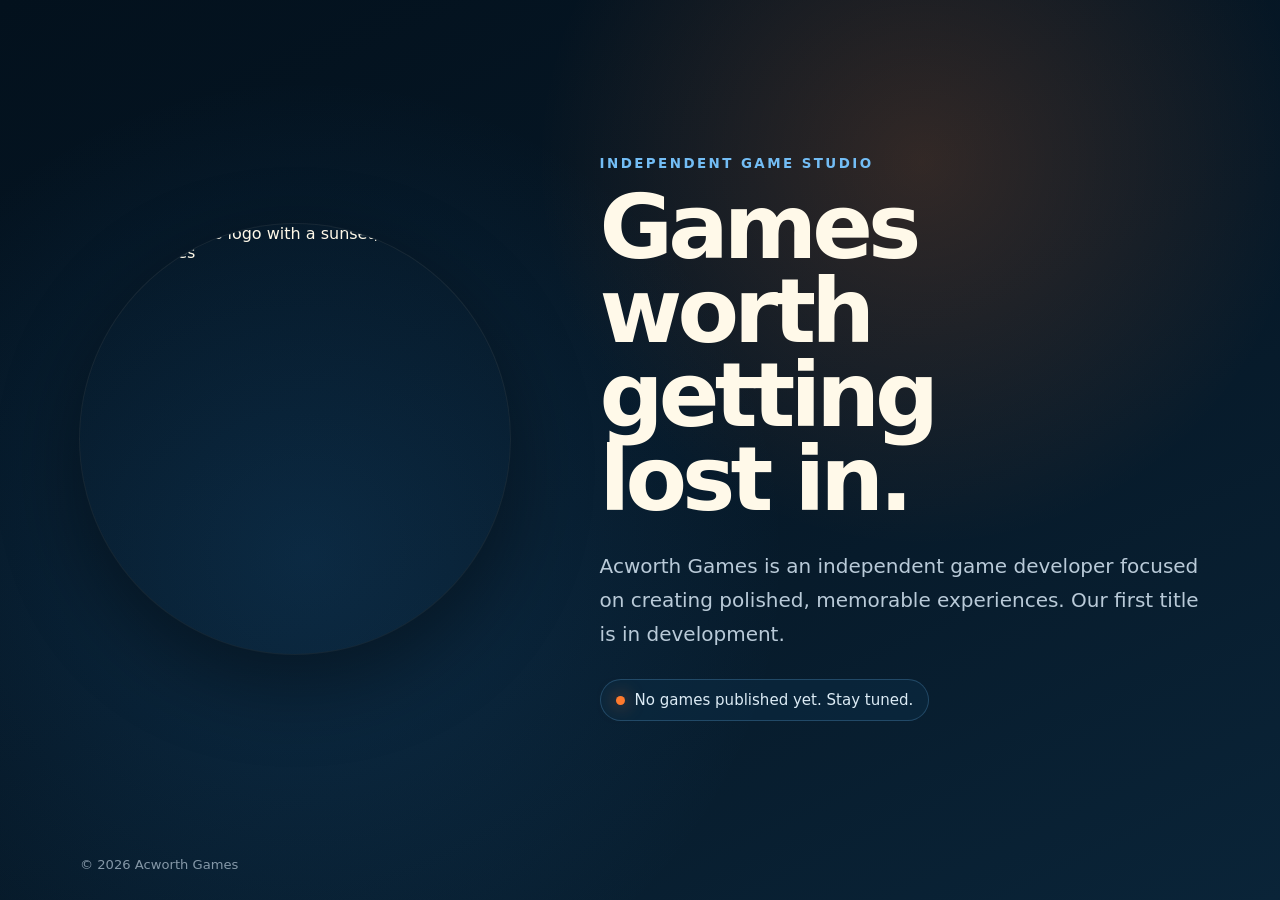
==== index.html @ f06aba49 "Build initial Acworth Games website" ====
<!doctype html>
<html lang="en">
<head>
  <meta charset="utf-8">
  <meta name="viewport" content="width=device-width, initial-scale=1">
  <meta name="description" content="Acworth Games is an independent game studio. Our first games are currently in development.">
  <meta name="theme-color" content="#061827">
  <meta property="og:title" content="Acworth Games">
  <meta property="og:description" content="Independent games, thoughtfully made. First release in development.">
  <meta property="og:type" content="website">
  <meta property="og:url" content="https://acworthgames.com/">
  <meta property="og:image" content="https://acworthgames.com/assets/acworth-games-logo.jpg">
  <title>Acworth Games | Independent Game Studio</title>
  <link rel="icon" href="/assets/acworth-games-logo.jpg">
  <link rel="stylesheet" href="/styles.css">
</head>
<body>
  <main class="page">
    <section class="hero" aria-labelledby="site-title">
      <img
        class="logo"
        src="/assets/acworth-games-logo.jpg"
        width="600"
        height="600"
        alt="Acworth Games logo with a sunset, mountain, lake, and pine trees"
      >

      <div class="copy">
        <p class="eyebrow">Independent game studio</p>
        <h1 id="site-title">Games worth getting lost in.</h1>
        <p class="intro">
          Acworth Games is an independent game developer focused on creating polished,
          memorable experiences. Our first title is in development.
        </p>
        <div class="status" aria-label="Publishing status">
          <span class="status-dot" aria-hidden="true"></span>
          No games published yet. Stay tuned.
        </div>
      </div>
    </section>
  </main>

  <footer>
    <span>© 2026 Acworth Games</span>
  </footer>
</body>
</html>
---- styles.css ----
:root {
  color-scheme: dark;
  --ink: #061827;
  --ink-soft: #0c2940;
  --cream: #fff9e9;
  --blue: #2f9af0;
  --blue-soft: #73bdf5;
  --orange: #ff7a2d;
  --muted: #b9cad8;
}

* {
  box-sizing: border-box;
}

html {
  min-height: 100%;
  background: var(--ink);
}

body {
  min-height: 100vh;
  margin: 0;
  display: flex;
  flex-direction: column;
  font-family: Inter, ui-sans-serif, system-ui, -apple-system, BlinkMacSystemFont, "Segoe UI", sans-serif;
  color: var(--cream);
  background:
    radial-gradient(circle at 72% 18%, rgba(255, 122, 45, 0.18), transparent 24rem),
    radial-gradient(circle at 24% 62%, rgba(47, 154, 240, 0.14), transparent 30rem),
    linear-gradient(155deg, #03111d 0%, var(--ink) 52%, #0a2438 100%);
}

.page {
  width: min(1120px, calc(100% - 40px));
  margin: auto;
  padding: 56px 0 36px;
}

.hero {
  display: grid;
  grid-template-columns: minmax(260px, 430px) minmax(0, 1fr);
  align-items: center;
  gap: clamp(42px, 7vw, 92px);
}

.logo {
  width: 100%;
  height: auto;
  display: block;
  border-radius: 50%;
  box-shadow:
    0 28px 80px rgba(0, 0, 0, 0.42),
    0 0 0 1px rgba(255, 249, 233, 0.08);
}

.copy {
  max-width: 610px;
}

.eyebrow {
  margin: 0 0 14px;
  color: var(--blue-soft);
  font-size: 0.84rem;
  font-weight: 800;
  letter-spacing: 0.18em;
  text-transform: uppercase;
}

h1 {
  margin: 0;
  max-width: 12ch;
  font-size: clamp(3rem, 7vw, 6.6rem);
  line-height: 0.94;
  letter-spacing: -0.055em;
  text-wrap: balance;
}

.intro {
  margin: 28px 0 0;
  max-width: 54ch;
  color: var(--muted);
  font-size: clamp(1.05rem, 2vw, 1.25rem);
  line-height: 1.7;
}

.status {
  width: fit-content;
  margin-top: 28px;
  padding: 11px 15px;
  display: inline-flex;
  align-items: center;
  gap: 10px;
  border: 1px solid rgba(115, 189, 245, 0.24);
  border-radius: 999px;
  color: #dcebf5;
  background: rgba(12, 41, 64, 0.66);
  font-size: 0.94rem;
}

.status-dot {
  width: 9px;
  height: 9px;
  flex: 0 0 auto;
  border-radius: 50%;
  background: var(--orange);
  box-shadow: 0 0 18px rgba(255, 122, 45, 0.72);
}

footer {
  width: min(1120px, calc(100% - 40px));
  margin: 0 auto;
  padding: 0 0 28px;
  color: rgba(185, 202, 216, 0.7);
  font-size: 0.82rem;
}

@media (max-width: 780px) {
  .page {
    padding-top: 34px;
  }

  .hero {
    grid-template-columns: 1fr;
    gap: 36px;
  }

  .logo {
    width: min(78vw, 360px);
    justify-self: center;
  }

  .copy {
    text-align: center;
    justify-self: center;
  }

  h1 {
    max-width: 11ch;
    margin-inline: auto;
  }

  .intro {
    margin-inline: auto;
  }

  .status {
    margin-inline: auto;
  }

  footer {
    text-align: center;
  }
}

@media (prefers-reduced-motion: no-preference) {
  .logo {
    animation: settle 700ms ease-out both;
  }

  .copy {
    animation: settle 700ms 90ms ease-out both;
  }

  @keyframes settle {
    from {
      opacity: 0;
      transform: translateY(10px);
    }

    to {
      opacity: 1;
      transform: translateY(0);
    }
  }
}
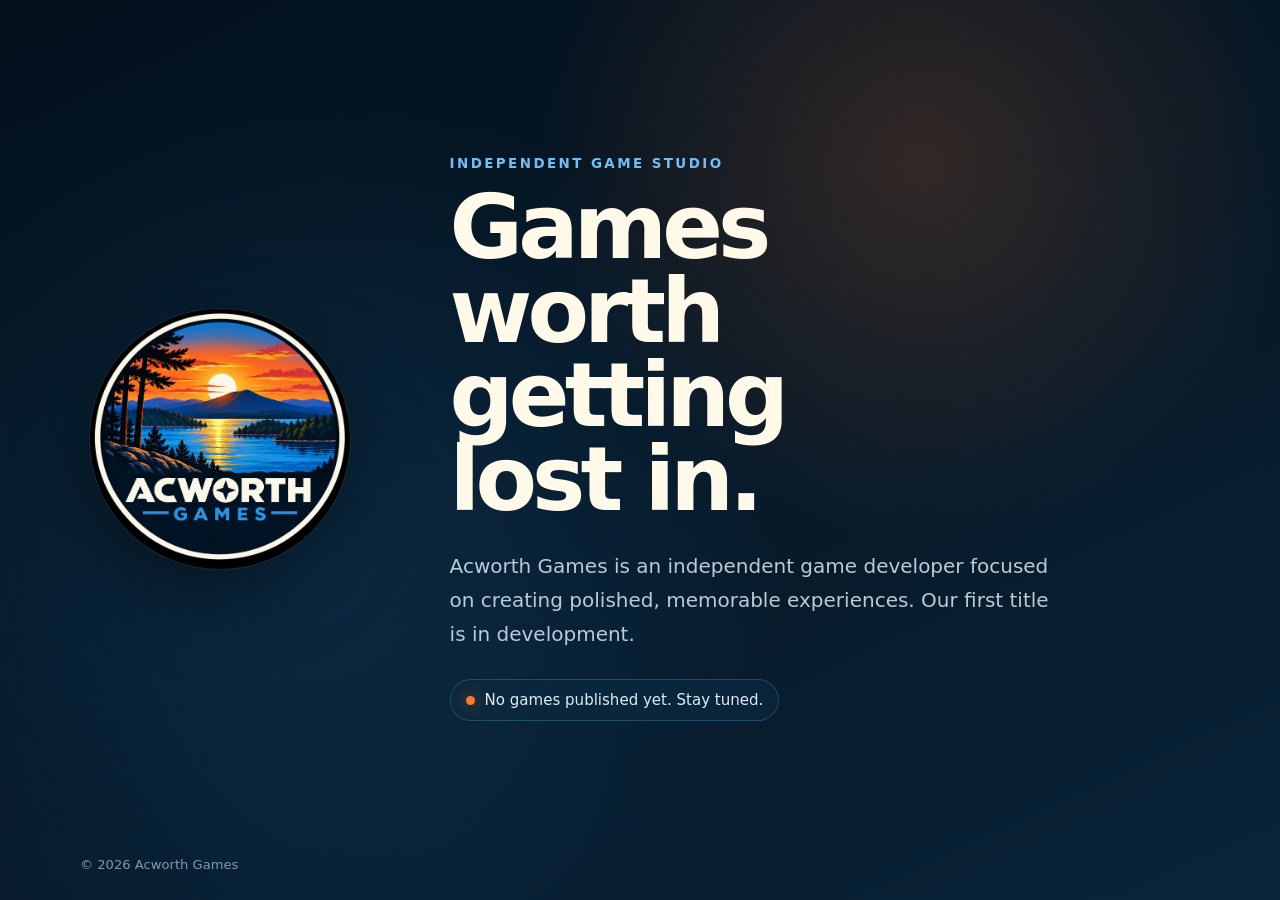
==== commit 327edc5e: "Updated logo and bg" ====
--- a/index.html
+++ b/index.html
@@ -4,7 +4,7 @@
   <meta charset="utf-8">
   <meta name="viewport" content="width=device-width, initial-scale=1">
   <meta name="description" content="Acworth Games is an independent game studio. Our first games are currently in development.">
-  <meta name="theme-color" content="#061827">
+  <meta name="theme-color" content="#000000">
   <meta property="og:title" content="Acworth Games">
   <meta property="og:description" content="Independent games, thoughtfully made. First release in development.">
   <meta property="og:type" content="website">
--- a/styles.css
+++ b/styles.css
@@ -39,15 +39,16 @@
 
 .hero {
   display: grid;
-  grid-template-columns: minmax(260px, 430px) minmax(0, 1fr);
+  grid-template-columns: minmax(220px, 280px) minmax(0, 1fr);
   align-items: center;
   gap: clamp(42px, 7vw, 92px);
 }
 
 .logo {
-  width: 100%;
+  width: min(100%, 260px);
   height: auto;
   display: block;
+  justify-self: center;
   border-radius: 50%;
   box-shadow:
     0 28px 80px rgba(0, 0, 0, 0.42),
@@ -126,7 +127,7 @@
   }
 
   .logo {
-    width: min(78vw, 360px);
+    width: min(68vw, 240px);
     justify-self: center;
   }
 
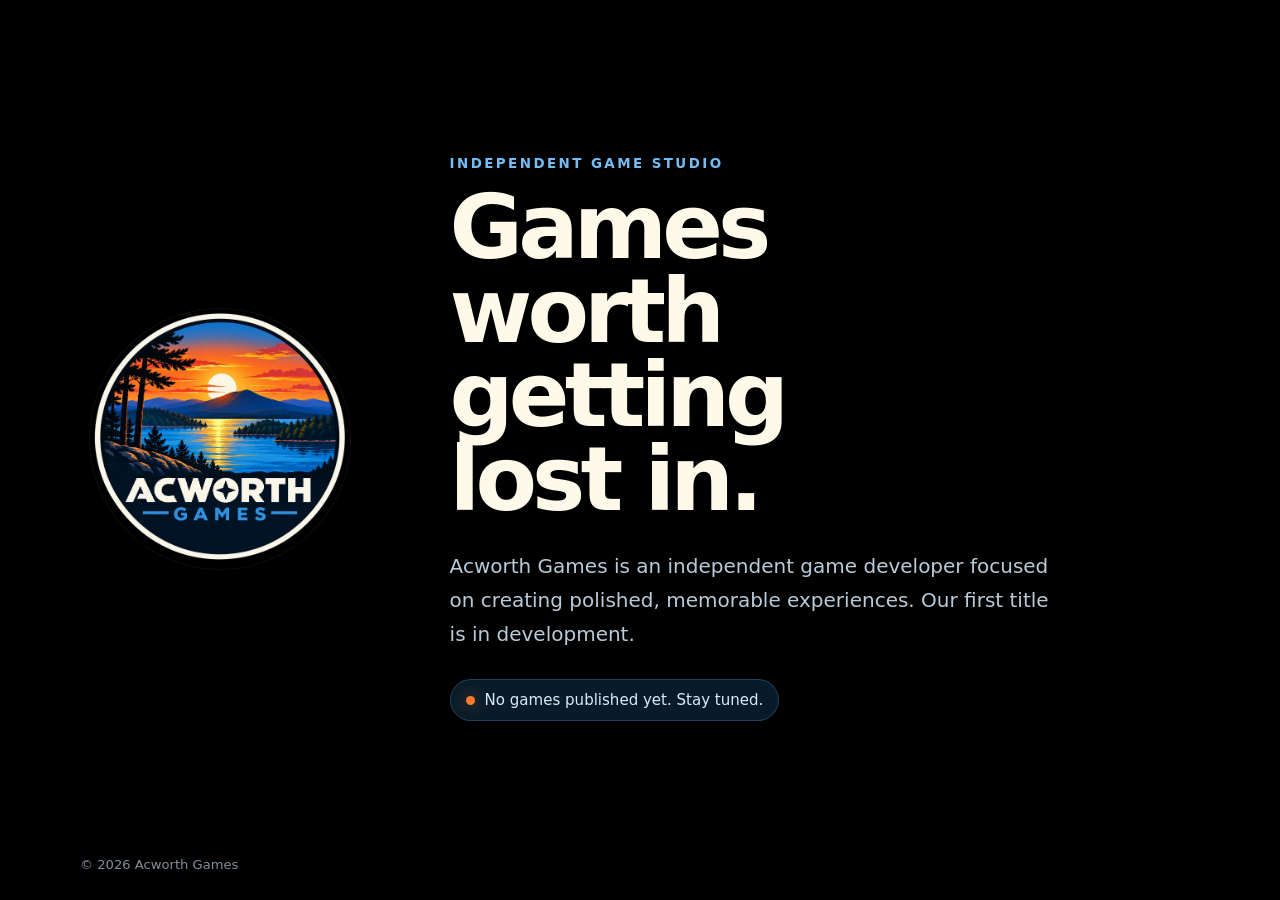
==== commit b7e2599c: "Set site background to black and refresh asset URLs" ====
--- a/index.html
+++ b/index.html
@@ -9,17 +9,17 @@
   <meta property="og:description" content="Independent games, thoughtfully made. First release in development.">
   <meta property="og:type" content="website">
   <meta property="og:url" content="https://acworthgames.com/">
-  <meta property="og:image" content="https://acworthgames.com/assets/acworth-games-logo.jpg">
+  <meta property="og:image" content="https://acworthgames.com/assets/acworth-games-logo.jpg?v=2">
   <title>Acworth Games | Independent Game Studio</title>
-  <link rel="icon" href="/assets/acworth-games-logo.jpg">
-  <link rel="stylesheet" href="/styles.css">
+  <link rel="icon" href="/assets/acworth-games-logo.jpg?v=2">
+  <link rel="stylesheet" href="/styles.css?v=2">
 </head>
 <body>
   <main class="page">
     <section class="hero" aria-labelledby="site-title">
       <img
         class="logo"
-        src="/assets/acworth-games-logo.jpg"
+        src="/assets/acworth-games-logo.jpg?v=2"
         width="600"
         height="600"
         alt="Acworth Games logo with a sunset, mountain, lake, and pine trees"
--- a/styles.css
+++ b/styles.css
@@ -1,6 +1,6 @@
 :root {
   color-scheme: dark;
-  --ink: #061827;
+  --ink: #000000;
   --ink-soft: #0c2940;
   --cream: #fff9e9;
   --blue: #2f9af0;
@@ -25,10 +25,7 @@
   flex-direction: column;
   font-family: Inter, ui-sans-serif, system-ui, -apple-system, BlinkMacSystemFont, "Segoe UI", sans-serif;
   color: var(--cream);
-  background:
-    radial-gradient(circle at 72% 18%, rgba(255, 122, 45, 0.18), transparent 24rem),
-    radial-gradient(circle at 24% 62%, rgba(47, 154, 240, 0.14), transparent 30rem),
-    linear-gradient(155deg, #03111d 0%, var(--ink) 52%, #0a2438 100%);
+  background: var(--ink);
 }
 
 .page {
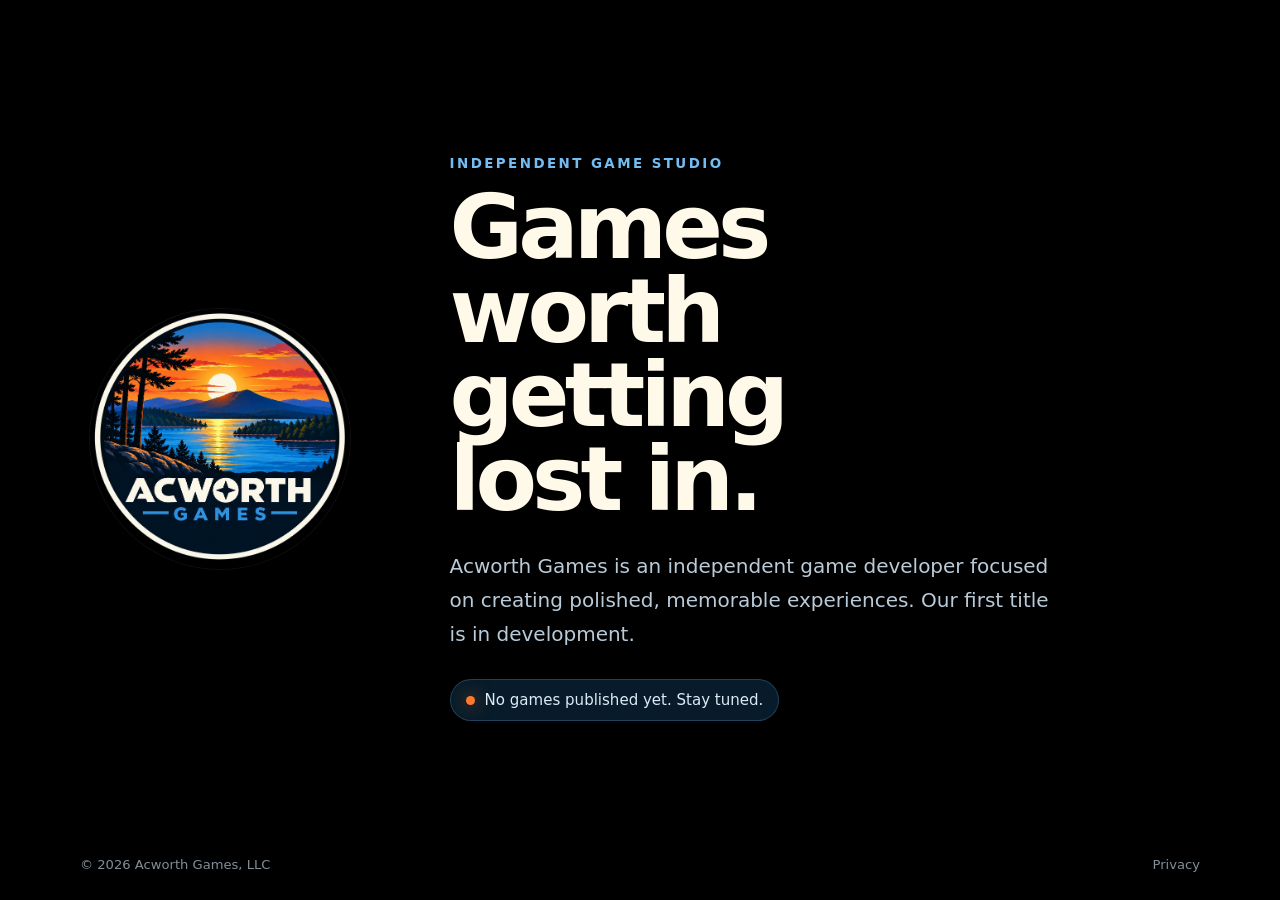
==== commit 11851e4c: "Publish Acworth Games privacy policy" ====
--- a/index.html
+++ b/index.html
@@ -12,7 +12,7 @@
   <meta property="og:image" content="https://acworthgames.com/assets/acworth-games-logo.jpg?v=2">
   <title>Acworth Games | Independent Game Studio</title>
   <link rel="icon" href="/assets/acworth-games-logo.jpg?v=2">
-  <link rel="stylesheet" href="/styles.css?v=2">
+  <link rel="stylesheet" href="/styles.css?v=3">
 </head>
 <body>
   <main class="page">
@@ -41,7 +41,10 @@
   </main>
 
   <footer>
-    <span>© 2026 Acworth Games</span>
+    <span>© 2026 Acworth Games, LLC</span>
+    <nav class="footer-links" aria-label="Legal">
+      <a href="/privacy/">Privacy</a>
+    </nav>
   </footer>
 </body>
 </html>
--- a/styles.css
+++ b/styles.css
@@ -26,6 +26,21 @@
   font-family: Inter, ui-sans-serif, system-ui, -apple-system, BlinkMacSystemFont, "Segoe UI", sans-serif;
   color: var(--cream);
   background: var(--ink);
+}
+
+a {
+  color: var(--blue-soft);
+  text-underline-offset: 0.18em;
+}
+
+a:hover {
+  color: var(--cream);
+}
+
+a:focus-visible {
+  outline: 2px solid var(--orange);
+  outline-offset: 4px;
+  border-radius: 2px;
 }
 
 .page {
@@ -109,8 +124,146 @@
   width: min(1120px, calc(100% - 40px));
   margin: 0 auto;
   padding: 0 0 28px;
+  display: flex;
+  align-items: center;
+  justify-content: space-between;
+  gap: 18px;
   color: rgba(185, 202, 216, 0.7);
   font-size: 0.82rem;
+}
+
+.footer-links {
+  display: flex;
+  gap: 16px;
+}
+
+.footer-links a {
+  color: inherit;
+  text-decoration: none;
+}
+
+.footer-links a:hover {
+  color: var(--cream);
+}
+
+.legal-page {
+  width: min(880px, calc(100% - 40px));
+  margin: 0 auto;
+  padding: 44px 0 68px;
+}
+
+.legal-nav {
+  margin-bottom: 42px;
+}
+
+.brand-link {
+  display: inline-flex;
+  align-items: center;
+  gap: 10px;
+  color: var(--cream);
+  font-weight: 800;
+  text-decoration: none;
+  letter-spacing: -0.01em;
+}
+
+.brand-mark {
+  width: 34px;
+  height: 34px;
+  border-radius: 50%;
+}
+
+.legal-header {
+  padding-bottom: 32px;
+  border-bottom: 1px solid rgba(115, 189, 245, 0.2);
+}
+
+.legal-page h1 {
+  max-width: none;
+  font-size: clamp(2.7rem, 7vw, 5.2rem);
+  line-height: 1;
+  letter-spacing: -0.045em;
+}
+
+.legal-updated {
+  margin: 18px 0 0;
+  color: var(--muted);
+  font-size: 0.94rem;
+}
+
+.legal-summary {
+  margin: 30px 0 0;
+  padding: 20px 22px;
+  border: 1px solid rgba(115, 189, 245, 0.23);
+  border-radius: 16px;
+  background: rgba(12, 41, 64, 0.48);
+  color: #e7f1f7;
+  line-height: 1.7;
+}
+
+.legal-content {
+  padding-top: 14px;
+}
+
+.legal-content section {
+  padding: 30px 0 4px;
+}
+
+.legal-content h2 {
+  margin: 0 0 14px;
+  color: var(--cream);
+  font-size: clamp(1.45rem, 3vw, 1.9rem);
+  line-height: 1.2;
+  letter-spacing: -0.025em;
+}
+
+.legal-content h3 {
+  margin: 24px 0 8px;
+  color: #e7f1f7;
+  font-size: 1.05rem;
+}
+
+.legal-content p,
+.legal-content li {
+  color: var(--muted);
+  font-size: 1rem;
+  line-height: 1.78;
+}
+
+.legal-content p {
+  margin: 0 0 14px;
+}
+
+.legal-content ul {
+  margin: 8px 0 18px;
+  padding-left: 1.3rem;
+}
+
+.legal-content li + li {
+  margin-top: 7px;
+}
+
+.legal-content strong {
+  color: #edf5fa;
+}
+
+.legal-content code {
+  color: var(--cream);
+  background: rgba(115, 189, 245, 0.12);
+  border-radius: 4px;
+  padding: 0.08em 0.3em;
+}
+
+.legal-contact {
+  margin-top: 12px;
+  padding: 20px 22px;
+  border-left: 3px solid var(--orange);
+  background: rgba(255, 122, 45, 0.07);
+  color: var(--muted);
+  line-height: 1.8;
+}
+
+.legal-contact address {
+  font-style: normal;
 }
 
 @media (max-width: 780px) {
@@ -147,7 +300,16 @@
   }
 
   footer {
+    flex-direction: column;
     text-align: center;
+  }
+
+  .legal-page {
+    padding-top: 28px;
+  }
+
+  .legal-nav {
+    margin-bottom: 30px;
   }
 }
 
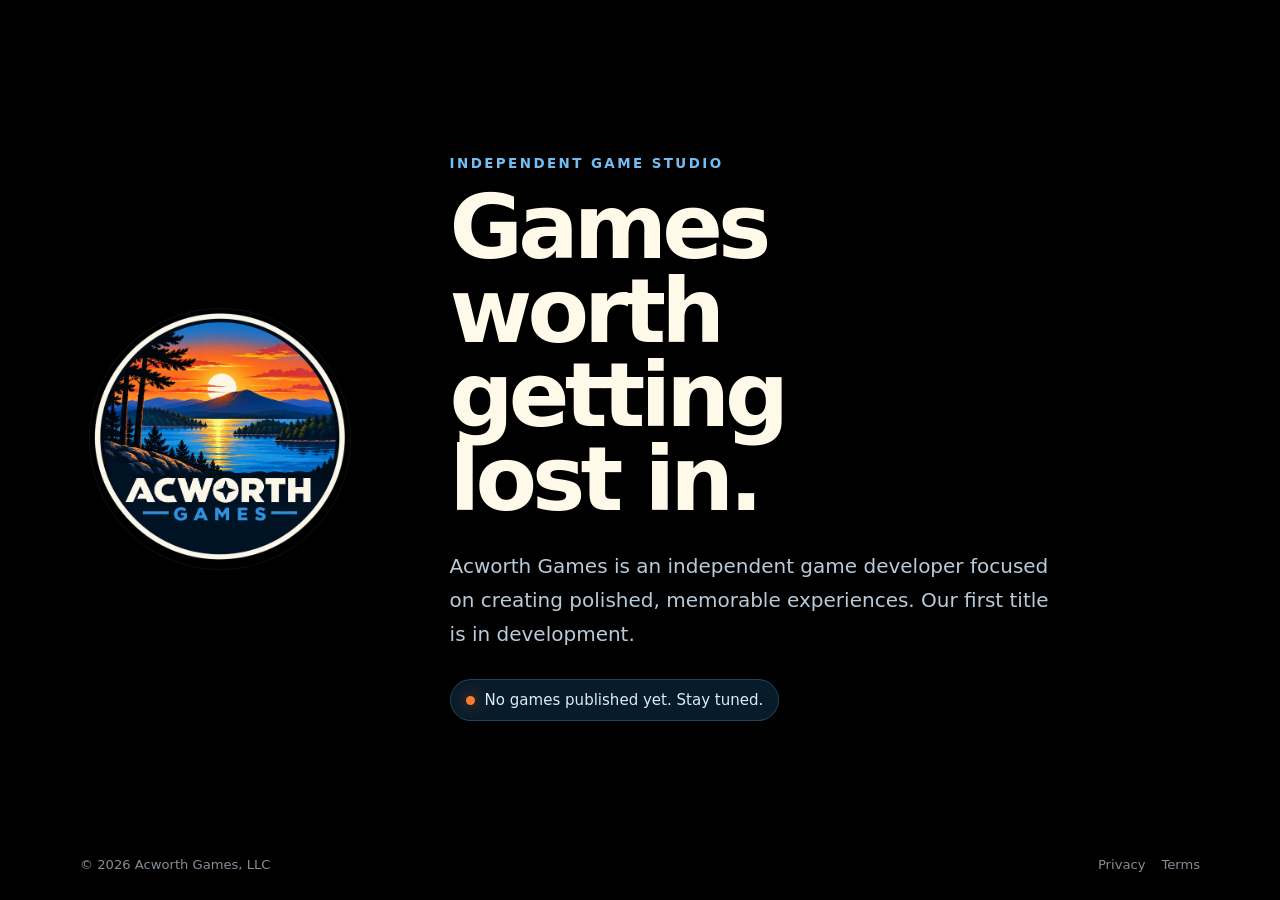
==== commit 7f627607: "Link Terms of Service from site footer" ====
--- a/index.html
+++ b/index.html
@@ -44,6 +44,7 @@
     <span>© 2026 Acworth Games, LLC</span>
     <nav class="footer-links" aria-label="Legal">
       <a href="/privacy/">Privacy</a>
+      <a href="/terms/">Terms</a>
     </nav>
   </footer>
 </body>
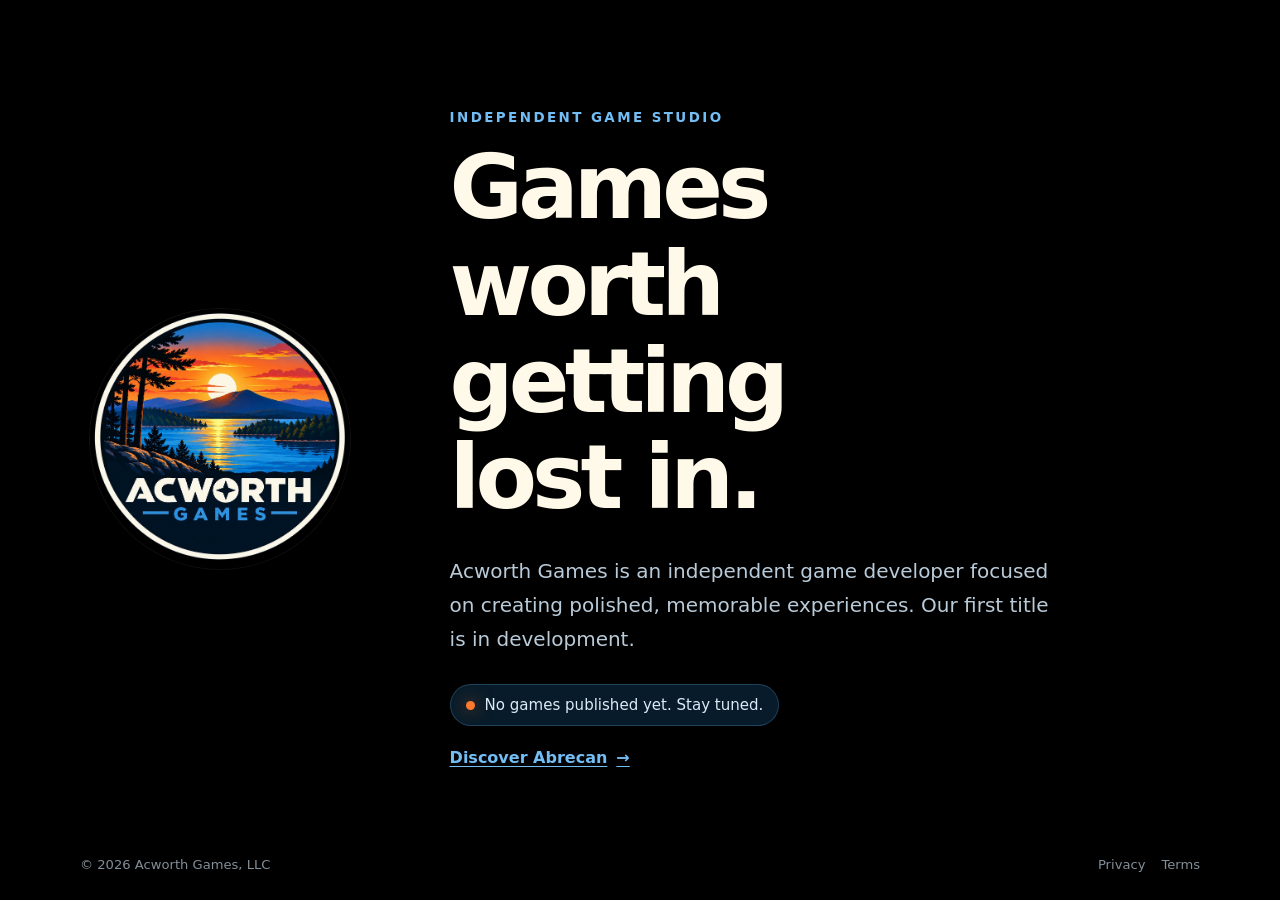
==== commit 5d5b0207: "Rebrand Agnivar game page to Abrecan Publish the canonical Abrecan page and game art, maintain the o" ====
--- a/index.html
+++ b/index.html
@@ -12,7 +12,7 @@
   <meta property="og:image" content="https://acworthgames.com/assets/acworth-games-logo.jpg?v=2">
   <title>Acworth Games | Independent Game Studio</title>
   <link rel="icon" href="/assets/acworth-games-logo.jpg?v=2">
-  <link rel="stylesheet" href="/styles.css?v=3">
+  <link rel="stylesheet" href="/styles.css?v=5">
 </head>
 <body>
   <main class="page">
@@ -36,6 +36,7 @@
           <span class="status-dot" aria-hidden="true"></span>
           No games published yet. Stay tuned.
         </div>
+        <p class="featured-game"><a href="/abrecan/">Discover Abrecan <span aria-hidden="true">→</span></a></p>
       </div>
     </section>
   </main>
--- a/styles.css
+++ b/styles.css
@@ -84,7 +84,7 @@
   margin: 0;
   max-width: 12ch;
   font-size: clamp(3rem, 7vw, 6.6rem);
-  line-height: 0.94;
+  line-height: 1.08;
   letter-spacing: -0.055em;
   text-wrap: balance;
 }
@@ -334,3 +334,220 @@
     }
   }
 }
+
+
+.featured-game {
+  margin: 22px 0 0;
+}
+
+.featured-game a {
+  display: inline-flex;
+  align-items: center;
+  gap: 9px;
+  color: var(--blue-soft);
+  font-weight: 750;
+  text-decoration-thickness: 1px;
+}
+
+.featured-game a:hover {
+  color: var(--cream);
+}
+
+@media (max-width: 780px) {
+  .featured-game {
+    text-align: center;
+  }
+}
+
+/* Abrecan game page. Keep branding isolated from the studio and policy pages. */
+.game-body {
+  background:
+    radial-gradient(circle at 18% 30%, rgba(0, 163, 255, 0.16), transparent 32rem),
+    radial-gradient(circle at 85% 18%, rgba(98, 74, 255, 0.14), transparent 28rem),
+    #020617;
+}
+
+.game-page {
+  width: min(1120px, calc(100% - 40px));
+  margin: auto;
+  padding: 38px 0 48px;
+}
+
+.game-nav {
+  margin-bottom: clamp(42px, 7vw, 76px);
+}
+
+.game-hero {
+  display: grid;
+  grid-template-columns: minmax(260px, 360px) minmax(0, 1fr);
+  align-items: center;
+  gap: clamp(44px, 8vw, 96px);
+}
+
+.game-logo-frame {
+  position: relative;
+  isolation: isolate;
+  width: min(100%, 360px);
+  justify-self: center;
+}
+
+.game-logo-frame::before {
+  content: "";
+  position: absolute;
+  inset: 12%;
+  z-index: -1;
+  border-radius: 50%;
+  background: rgba(0, 148, 255, 0.24);
+  filter: blur(56px);
+}
+
+.game-logo {
+  width: 100%;
+  height: auto;
+  display: block;
+  filter: drop-shadow(0 24px 44px rgba(0, 100, 255, 0.24));
+}
+
+.game-copy {
+  max-width: 650px;
+}
+
+.game-page .eyebrow {
+  color: #8deaff;
+}
+
+.game-page h1 {
+  max-width: none;
+  color: #f2faff;
+  font-size: clamp(3.6rem, 9vw, 7rem);
+  line-height: 0.98;
+  letter-spacing: -0.055em;
+  text-shadow: 0 0 42px rgba(0, 183, 255, 0.2);
+}
+
+.game-intro {
+  margin: 26px 0 0;
+  max-width: 58ch;
+  color: #c2d5e6;
+  font-size: clamp(1.05rem, 2vw, 1.2rem);
+  line-height: 1.75;
+}
+
+.game-status {
+  width: fit-content;
+  margin-top: 26px;
+  padding: 10px 15px;
+  display: inline-flex;
+  align-items: center;
+  gap: 10px;
+  border: 1px solid rgba(80, 211, 255, 0.32);
+  border-radius: 999px;
+  color: #dfedff;
+  background: rgba(8, 34, 76, 0.64);
+  font-size: 0.94rem;
+}
+
+.game-status strong {
+  color: #f2faff;
+}
+
+.game-status-dot {
+  width: 9px;
+  height: 9px;
+  flex: 0 0 auto;
+  border-radius: 50%;
+  background: #48e6ff;
+  box-shadow: 0 0 18px rgba(72, 230, 255, 0.72);
+}
+
+.game-support {
+  margin-top: 38px;
+  padding-top: 28px;
+  border-top: 1px solid rgba(80, 211, 255, 0.22);
+}
+
+.game-support h2 {
+  margin: 0 0 10px;
+  color: #f2faff;
+  font-size: 1rem;
+  letter-spacing: 0.08em;
+  text-transform: uppercase;
+}
+
+.game-support p {
+  margin: 0;
+  color: #bdcee1;
+  line-height: 1.7;
+}
+
+.game-support a {
+  color: #8deaff;
+}
+
+.game-links {
+  margin-top: 17px;
+  display: flex;
+  flex-wrap: wrap;
+  gap: 14px 22px;
+}
+
+.game-links a {
+  color: #dae9fa;
+  font-size: 0.92rem;
+  font-weight: 700;
+  text-decoration-color: rgba(80, 211, 255, 0.56);
+}
+
+.game-links a:hover {
+  color: #ffffff;
+}
+
+@media (max-width: 780px) {
+  .game-page {
+    padding-top: 28px;
+  }
+
+  .game-nav {
+    margin-bottom: 36px;
+  }
+
+  .game-hero {
+    grid-template-columns: 1fr;
+    gap: 40px;
+  }
+
+  .game-logo-frame {
+    width: min(76vw, 360px);
+  }
+
+  .game-copy {
+    text-align: center;
+    justify-self: center;
+  }
+
+  .game-page h1 {
+    margin-inline: auto;
+  }
+
+  .game-intro {
+    margin-inline: auto;
+  }
+
+  .game-status {
+    margin-inline: auto;
+  }
+
+  .game-links {
+    justify-content: center;
+  }
+}
+
+@media (prefers-reduced-motion: no-preference) {
+  .game-logo {
+    animation: settle 700ms ease-out both;
+  }
+
+  .game-copy {
+    animation: settle 700ms 90ms ease-out both;
+  }
+}
